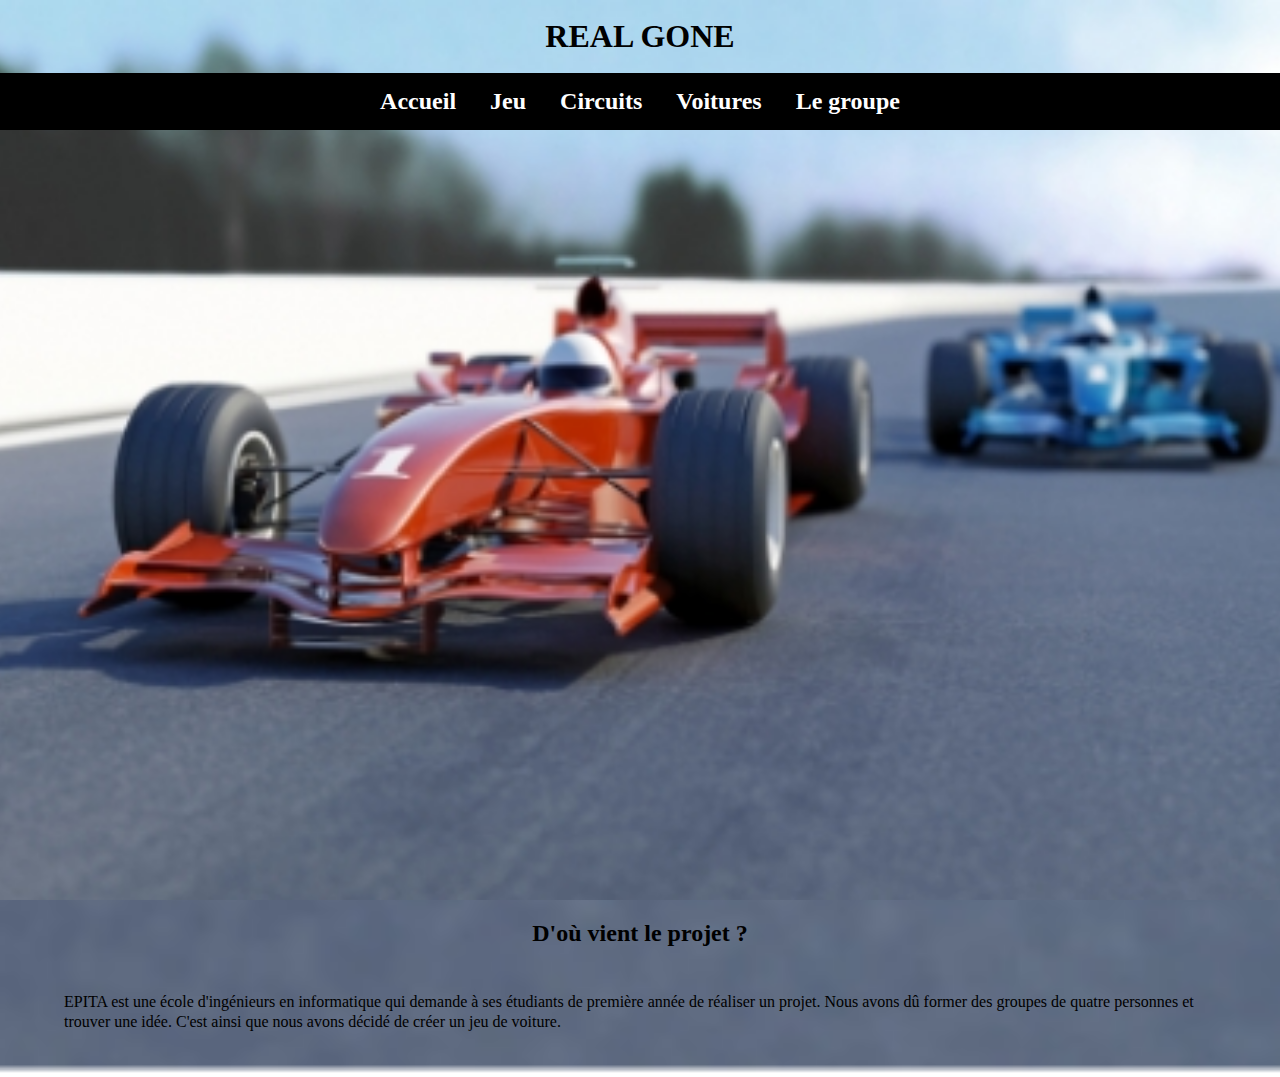
==== index.html @ 227c95fd "rename" ====
<!DOCTYPE html>
<html lang="fr">
  <head>
    <title>Real Gone</title>
    <meta charset="utf-8" />
    <link rel="stylesheet" href="style.css" />
  </head>

  <body>
    <header>
      <h1>REAL GONE</h1>
      <nav>
        <a class="navig" href="index.html">Accueil</a>
        <a class="navig" href="lejeu.html">Jeu</a>
        <a class="navig" href="circuits.html">Circuits</a>
        <a class="navig" href="voitures.html">Voitures</a>
        <a class="navig" href="groupe.html">Le groupe</a>
      </nav>
    </header>

    <div class="block">
      <h2>D'où vient le projet ?</h2>
      <p>
        EPITA est une école d'ingénieurs en informatique qui demande à ses
        étudiants de première année de réaliser un projet. Nous avons dû
        former des groupes de quatre personnes et trouver une idée. C'est
        ainsi que nous avons décidé de créer un jeu de voiture.
      </p>
   </div>
  </body>
</html>
---- style.css ----
body{
  margin:0;
  padding:0;
  width: 100%;
  background-image: url("background_road.png");
  background-size: cover;
}

header{
  width:100%;
  height: 100vh; /*vh = hauteur d'écran */
  background: url("background_header.jpg") no-repeat 50% 50%;
  background-size: cover;
  text-align: center;
}

nav{
  padding: 0;
  margin: 0;
  width:100%;
  background-color: black;
}

nav a{
  text-align: center;
  padding: 15px;
  display: inline-block;
}

nav >.navig{
  text-decoration: none;
  color: white;
  font-size: 150%;
  font-weight: bold;
}

nav >.navig:hover{
  text-decoration: none;
  font-weight:bold;
  color: rgb(177,214,240);
}


h1{
  font-size: 200%;
  font-weight: bold;
  margin:0;
  text-align: center;
  padding: 2vh;
}

h2{
  font-size: 150%;
  font-weight: bold;
  text-align: center;
}

p{
  margin: 5vh auto;
  line-height: 20px;
  width:90%;
  color: black;
}

.block{
  /* outline: solid black;
  outline-offset: 10px;  */
}

.lien{
  text-decoration: none;
  color: black;
}

.lien:hover{
  text-decoration: none;
  font-weight:bold;
}
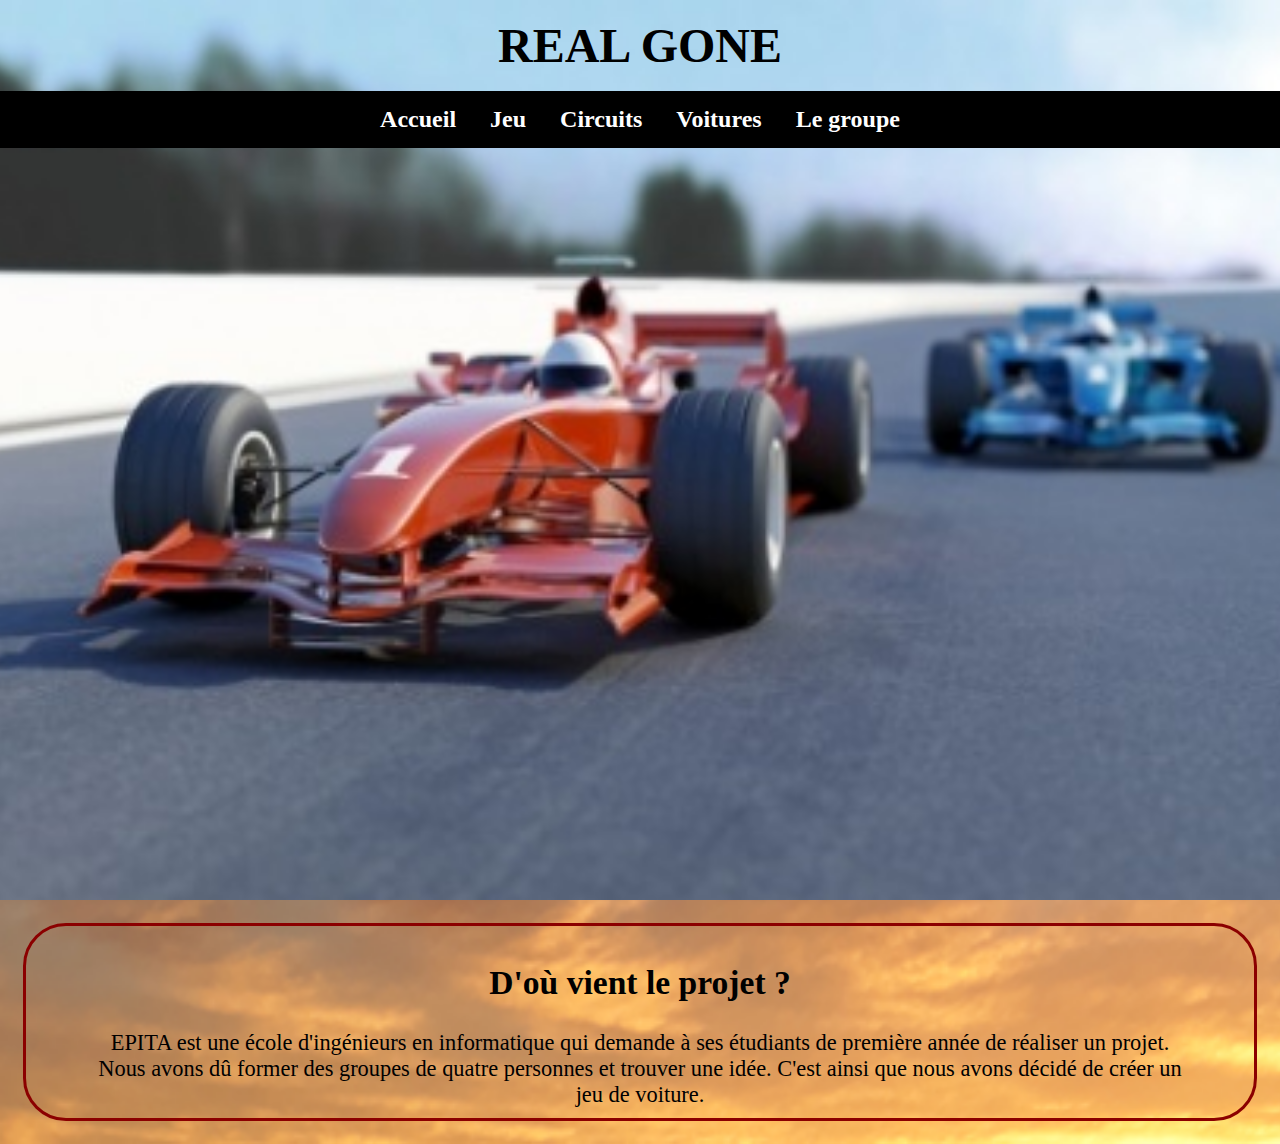
==== commit a8ea0a0d: "truc" ====
--- a/index.html
+++ b/index.html
@@ -8,7 +8,7 @@
 
   <body>
     <header>
-      <h1>REAL GONE</h1>
+      <h1 class="titre">REAL GONE</h1>
       <nav>
         <a class="navig" href="index.html">Accueil</a>
         <a class="navig" href="lejeu.html">Jeu</a>
--- a/style.css
+++ b/style.css
@@ -1,15 +1,25 @@
 body{
+  font-family: "Verdana";
   margin:0;
   padding:0;
   width: 100%;
-  background-image: url("background_road.png");
+  background-image: url("images/background/backSun.png");
   background-size: cover;
+}
+
+footer {
+    display: flex;
+    justify-content: center;
+    padding: 0.1vh;
+    background-image: url("images/background/footer.png");
+    background-size: cover;
+    /* background-color: black; */
 }
 
 header{
   width:100%;
   height: 100vh; /*vh = hauteur d'écran */
-  background: url("background_header.jpg") no-repeat 50% 50%;
+  background: url("images/background/backHeader.jpg") no-repeat 50% 50%;
   background-size: cover;
   text-align: center;
 }
@@ -42,29 +52,56 @@
 
 
 h1{
-  font-size: 200%;
   font-weight: bold;
-  margin:0;
+  margin: 0;
   text-align: center;
   padding: 2vh;
 }
 
+.titre{
+  font-size: 300%;
+}
+
+.categorie{
+  color: darkred;
+  font-size: 250%;
+}
+
+.block{
+  display:flow-root;
+  margin: 4vh;
+  outline: solid darkred;
+  outline-offset: 10px;
+  border-radius: 30px;
+  text-align: center;
+  font-size: 1.4rem;
+}
+
+#felix{
+  outline: solid  gold;
+}
+
 h2{
-  font-size: 150%;
+  margin-left: auto;
+  margin-right: auto;
+  font-weight: bold;
+  text-align: center;
+}
+
+h3{
+  margin-left: auto;
+  margin-right: auto;
+  margin-top: 0px;
+  margin-bottom: 10px;
   font-weight: bold;
   text-align: center;
 }
 
 p{
-  margin: 5vh auto;
-  line-height: 20px;
+  margin: auto;
   width:90%;
   color: black;
-}
-
-.block{
-  /* outline: solid black;
-  outline-offset: 10px;  */
+  text-align: center;
 }
 
 .lien{
@@ -76,3 +113,29 @@
   text-decoration: none;
   font-weight:bold;
 }
+
+
+.image_left{
+  float: left;
+  margin: 1vh;
+  margin-right: 4vh;
+  border-radius: 30px;
+
+}
+
+.image_right{
+  float: right;
+  margin: 1vh;
+  margin-left: 4vh;
+  border-radius: 30px;
+}
+
+#car1{
+  width:25%;
+}
+#car2{
+  width:30%;
+}
+#photoID{
+  width:25%;
+}
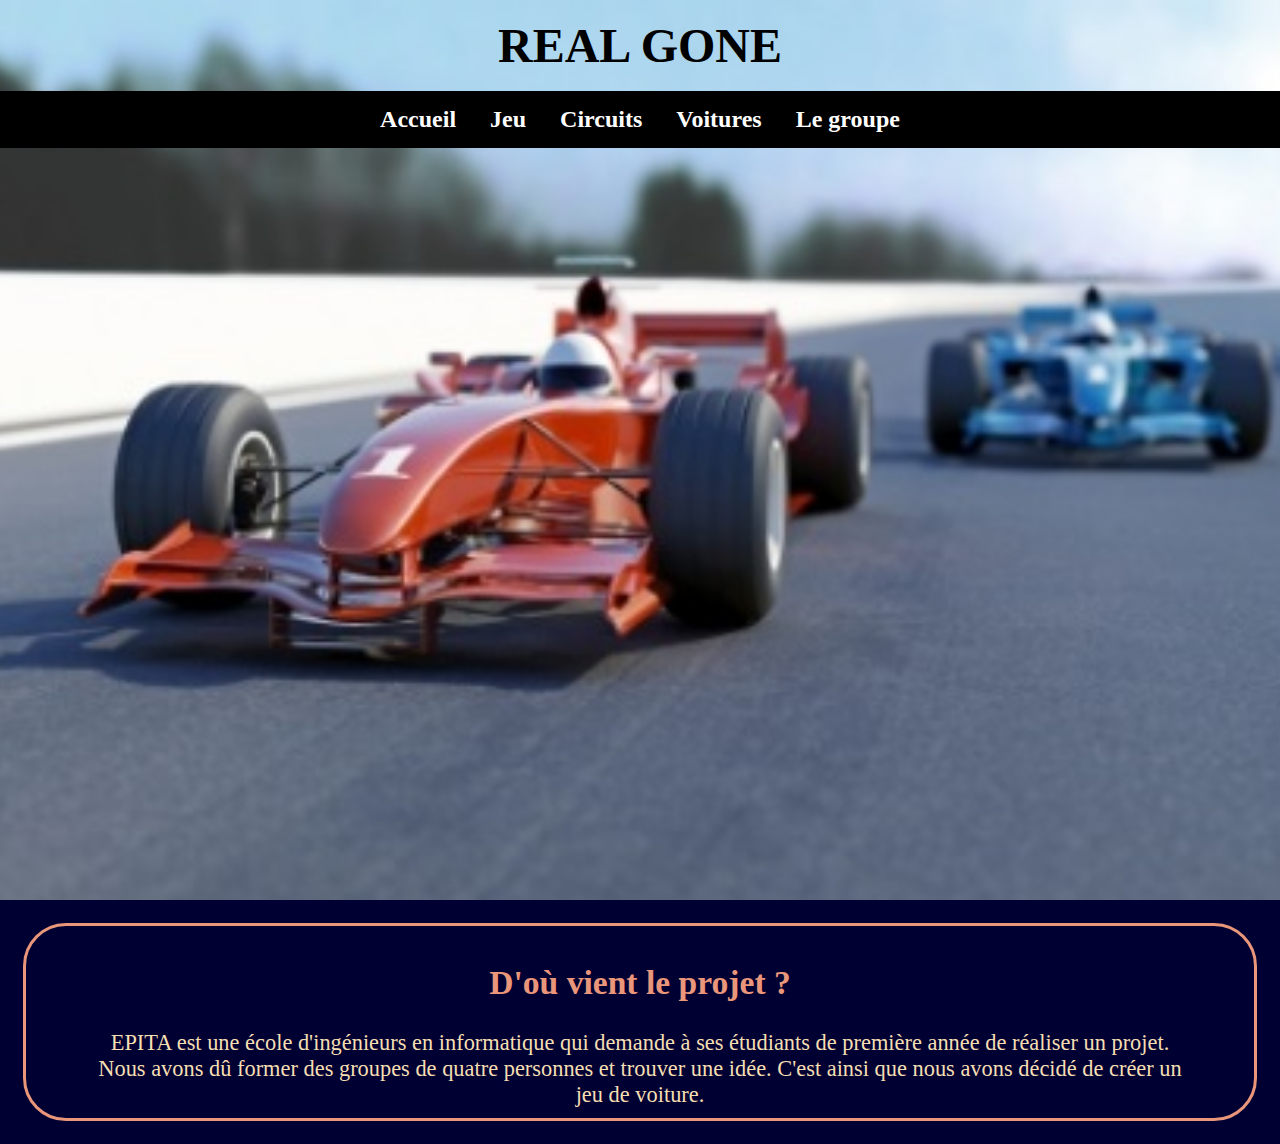
==== commit aaf588d4: "fix color + navbar" ====
--- a/index.html
+++ b/index.html
@@ -9,13 +9,13 @@
   <body>
     <header>
       <h1 class="titre">REAL GONE</h1>
-      <nav>
+      <div id = "navbar">
         <a class="navig" href="index.html">Accueil</a>
         <a class="navig" href="lejeu.html">Jeu</a>
         <a class="navig" href="circuits.html">Circuits</a>
         <a class="navig" href="voitures.html">Voitures</a>
         <a class="navig" href="groupe.html">Le groupe</a>
-      </nav>
+      </div>
     </header>
 
     <div class="block">
@@ -28,4 +28,5 @@
       </p>
    </div>
   </body>
+  <script src="script.js"></script>
 </html>
--- a/style.css
+++ b/style.css
@@ -3,17 +3,8 @@
   margin:0;
   padding:0;
   width: 100%;
-  background-image: url("images/background/backSun.png");
+  background-color: rgb(0,0,50);
   background-size: cover;
-}
-
-footer {
-    display: flex;
-    justify-content: center;
-    padding: 0.1vh;
-    background-image: url("images/background/footer.png");
-    background-size: cover;
-    /* background-color: black; */
 }
 
 header{
@@ -24,32 +15,48 @@
   text-align: center;
 }
 
-nav{
+#navbar {
+  overflow: hidden;
   padding: 0;
   margin: 0;
   width:100%;
   background-color: black;
 }
 
-nav a{
+#navbar a {
   text-align: center;
   padding: 15px;
   display: inline-block;
 }
 
-nav >.navig{
+#navbar >.navig{
   text-decoration: none;
   color: white;
   font-size: 150%;
   font-weight: bold;
 }
 
-nav >.navig:hover{
+
+#navbar >.navig:hover{
   text-decoration: none;
   font-weight:bold;
   color: rgb(177,214,240);
 }
 
+
+.content {
+  padding: 16px;
+}
+
+.sticky {
+  position: fixed;
+  top: 0;
+  width: 100%;
+}
+
+.sticky + .content {
+  padding-top: 60px;
+}
 
 h1{
   font-weight: bold;
@@ -63,18 +70,18 @@
 }
 
 .categorie{
-  color: darkred;
+  color: rgb(145,145,255);
   font-size: 250%;
 }
 
 .block{
   display:flow-root;
   margin: 4vh;
-  outline: solid darkred;
   outline-offset: 10px;
   border-radius: 30px;
   text-align: center;
   font-size: 1.4rem;
+  outline: solid darkSalmon;
 }
 
 #felix{
@@ -86,6 +93,7 @@
   margin-right: auto;
   font-weight: bold;
   text-align: center;
+  color: darkSalmon;
 }
 
 h3{
@@ -95,18 +103,19 @@
   margin-bottom: 10px;
   font-weight: bold;
   text-align: center;
+  color: darkSalmon;
 }
 
 p{
   margin: auto;
   width:90%;
-  color: black;
+  color: wheat;
   text-align: center;
 }
 
 .lien{
   text-decoration: none;
-  color: black;
+  color: darkSalmon;
 }
 
 .lien:hover{
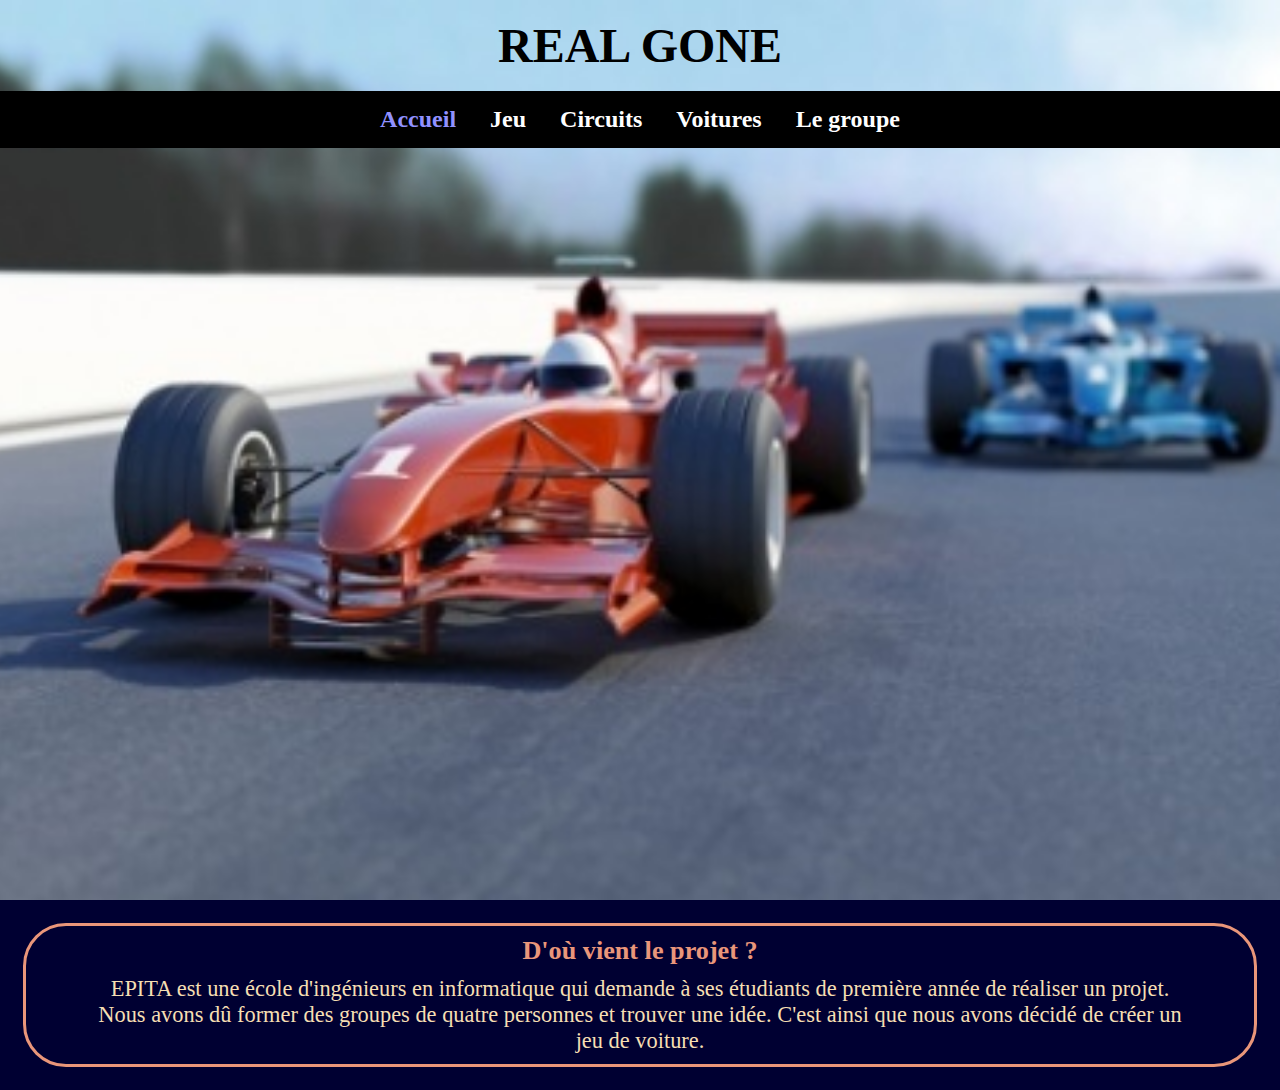
==== commit f03df991: "soutenance 2" ====
--- a/index.html
+++ b/index.html
@@ -10,7 +10,7 @@
     <header>
       <h1 class="titre">REAL GONE</h1>
       <div id = "navbar">
-        <a class="navig" href="index.html">Accueil</a>
+        <a class="navig" id="actuel" href="index.html">Accueil</a>
         <a class="navig" href="lejeu.html">Jeu</a>
         <a class="navig" href="circuits.html">Circuits</a>
         <a class="navig" href="voitures.html">Voitures</a>
@@ -19,7 +19,7 @@
     </header>
 
     <div class="block">
-      <h2>D'où vient le projet ?</h2>
+      <h3>D'où vient le projet ?</h3>
       <p>
         EPITA est une école d'ingénieurs en informatique qui demande à ses
         étudiants de première année de réaliser un projet. Nous avons dû
--- a/style.css
+++ b/style.css
@@ -40,7 +40,13 @@
 #navbar >.navig:hover{
   text-decoration: none;
   font-weight:bold;
-  color: rgb(177,214,240);
+  /* color: rgb(177,214,240); */
+  color: rgb(145,145,255);
+}
+
+#navbar >#actuel{
+  /* color: rgb(177,214,240); */
+  color: rgb(145,145,255);
 }
 
 
@@ -148,3 +154,12 @@
 #photoID{
   width:25%;
 }
+#map1{
+  width:46%;
+}
+#map2{
+  width:49%;
+}
+#map3{
+  width:49%;
+}
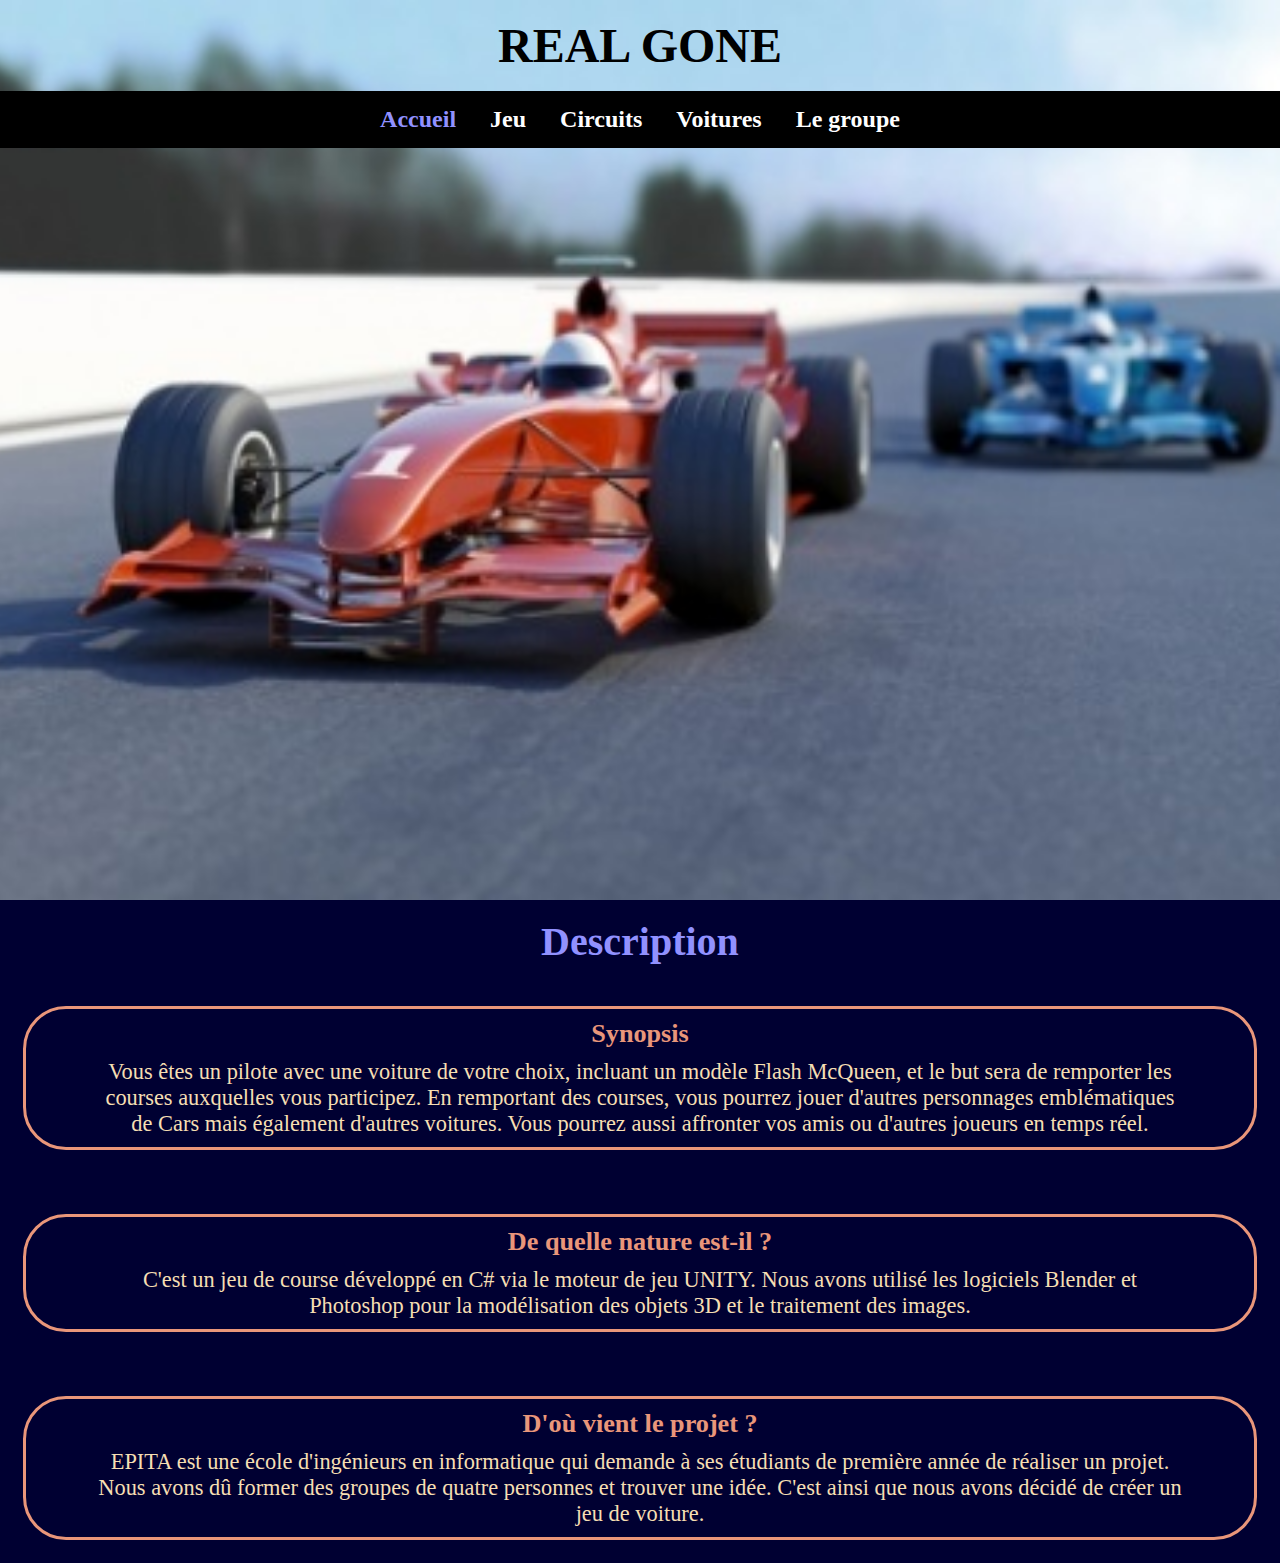
==== commit d2f3e951: "modifs site" ====
--- a/index.html
+++ b/index.html
@@ -18,6 +18,34 @@
       </div>
     </header>
 
+    <h1 class ="categorie">Description</h1>
+
+
+    <div class="block">
+      <h3>Synopsis</h3>
+      <p>
+        Vous êtes un pilote avec une voiture de votre choix, incluant un
+        modèle Flash McQueen, et le but sera de remporter les courses
+        auxquelles vous participez. En remportant des courses, vous pourrez
+        jouer d'autres personnages emblématiques de Cars mais également
+        d'autres voitures. Vous pourrez aussi affronter vos amis ou d'autres
+        joueurs en temps réel.
+      </p>
+   </div>
+
+    <br />
+
+    <div class="block">
+      <h3>De quelle nature est-il ?</h3>
+      <p>
+        C'est un jeu de course développé en C# via le moteur de jeu UNITY.
+        Nous avons utilisé les logiciels Blender et Photoshop pour la
+        modélisation des objets 3D et le traitement des images.
+      </p>
+   </div>
+
+   <br/>
+
     <div class="block">
       <h3>D'où vient le projet ?</h3>
       <p>
@@ -27,6 +55,7 @@
         ainsi que nous avons décidé de créer un jeu de voiture.
       </p>
    </div>
+   
   </body>
   <script src="script.js"></script>
 </html>
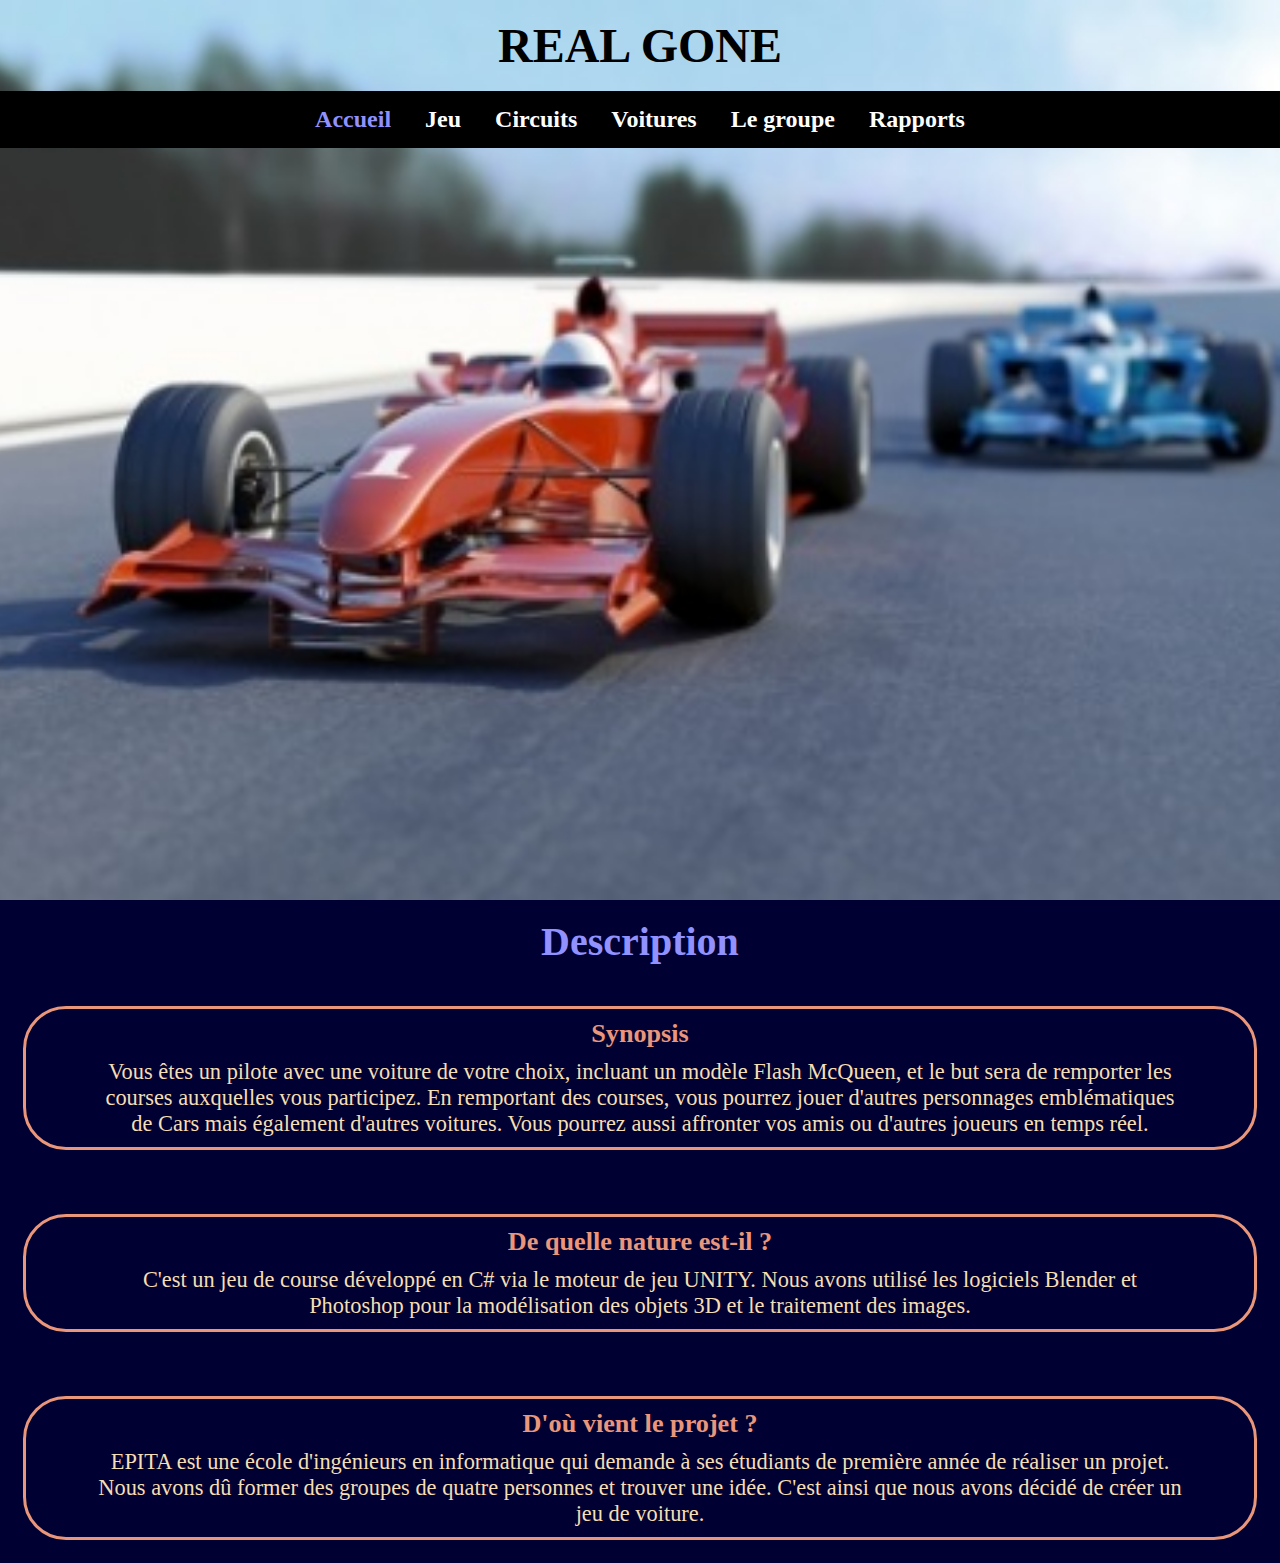
==== commit b4ae430d: "ajout de l'onglet rapport au site" ====
--- a/index.html
+++ b/index.html
@@ -15,6 +15,7 @@
         <a class="navig" href="circuits.html">Circuits</a>
         <a class="navig" href="voitures.html">Voitures</a>
         <a class="navig" href="groupe.html">Le groupe</a>
+        <a class="navig" href="rapports.html">Rapports</a>
       </div>
     </header>
 
@@ -22,40 +23,46 @@
 
 
     <div class="block">
-      <h3>Synopsis</h3>
-      <p>
-        Vous êtes un pilote avec une voiture de votre choix, incluant un
-        modèle Flash McQueen, et le but sera de remporter les courses
-        auxquelles vous participez. En remportant des courses, vous pourrez
-        jouer d'autres personnages emblématiques de Cars mais également
-        d'autres voitures. Vous pourrez aussi affronter vos amis ou d'autres
-        joueurs en temps réel.
-      </p>
+      <div class="text">
+        <h3>Synopsis</h3>
+        <p>
+          Vous êtes un pilote avec une voiture de votre choix, incluant un
+          modèle Flash McQueen, et le but sera de remporter les courses
+          auxquelles vous participez. En remportant des courses, vous pourrez
+          jouer d'autres personnages emblématiques de Cars mais également
+          d'autres voitures. Vous pourrez aussi affronter vos amis ou d'autres
+          joueurs en temps réel.
+        </p>
+      </div>
    </div>
 
     <br />
 
     <div class="block">
-      <h3>De quelle nature est-il ?</h3>
-      <p>
-        C'est un jeu de course développé en C# via le moteur de jeu UNITY.
-        Nous avons utilisé les logiciels Blender et Photoshop pour la
-        modélisation des objets 3D et le traitement des images.
-      </p>
+      <div class="text">
+        <h3>De quelle nature est-il ?</h3>
+        <p>
+          C'est un jeu de course développé en C# via le moteur de jeu UNITY.
+          Nous avons utilisé les logiciels Blender et Photoshop pour la
+          modélisation des objets 3D et le traitement des images.
+        </p>
+      </div>
    </div>
 
    <br/>
 
     <div class="block">
-      <h3>D'où vient le projet ?</h3>
-      <p>
-        EPITA est une école d'ingénieurs en informatique qui demande à ses
-        étudiants de première année de réaliser un projet. Nous avons dû
-        former des groupes de quatre personnes et trouver une idée. C'est
-        ainsi que nous avons décidé de créer un jeu de voiture.
-      </p>
+      <div class="text">
+        <h3>D'où vient le projet ?</h3>
+        <p>
+          EPITA est une école d'ingénieurs en informatique qui demande à ses
+          étudiants de première année de réaliser un projet. Nous avons dû
+          former des groupes de quatre personnes et trouver une idée. C'est
+          ainsi que nous avons décidé de créer un jeu de voiture.
+        </p>
+      </div>
    </div>
-   
+
   </body>
   <script src="script.js"></script>
 </html>
--- a/style.css
+++ b/style.css
@@ -81,13 +81,22 @@
 }
 
 .block{
-  display:flow-root;
+  display:flex;
   margin: 4vh;
   outline-offset: 10px;
+  justify-content: center;
   border-radius: 30px;
-  text-align: center;
+  align-content: center;
   font-size: 1.4rem;
   outline: solid darkSalmon;
+}
+
+.text{
+  display: flex;
+  flex-direction: column;
+  align-content: center;
+  justify-content: center;
+  text-align: center;
 }
 
 #felix{
@@ -114,6 +123,8 @@
 
 p{
   margin: auto;
+  margin-top: 0px;
+  margin-bottom: 0px;
   width:90%;
   color: wheat;
   text-align: center;
@@ -129,6 +140,9 @@
   font-weight:bold;
 }
 
+img{
+  height: 100%;
+}
 
 .image_left{
   float: left;
@@ -149,7 +163,15 @@
   width:25%;
 }
 #car2{
-  width:30%;
+  width:28%;
+}
+
+#car3{
+  width:25%;
+}
+
+#car4{
+  width:28%;
 }
 #photoID{
   width:25%;
@@ -163,3 +185,7 @@
 #map3{
   width:49%;
 }
+
+#map4{
+  width:49%;
+}
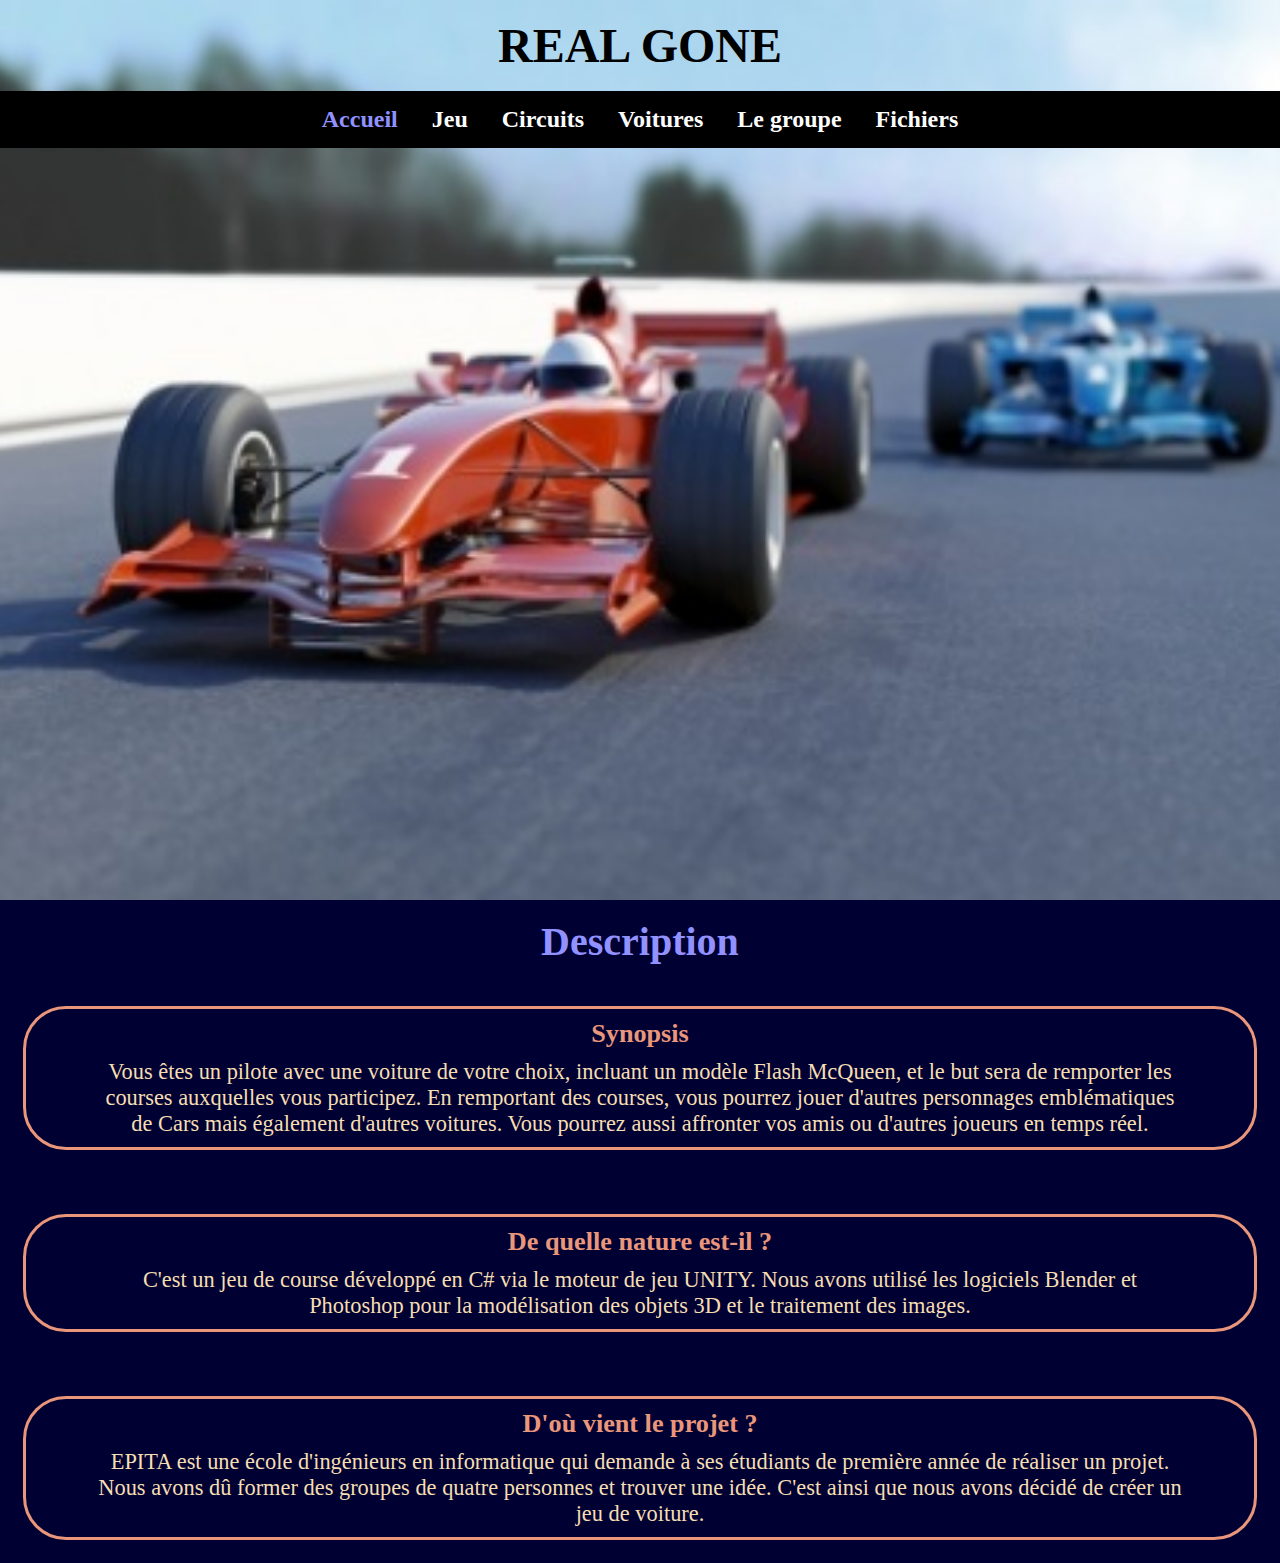
==== commit c2cae1da: "add uygvigy" ====
--- a/index.html
+++ b/index.html
@@ -15,7 +15,7 @@
         <a class="navig" href="circuits.html">Circuits</a>
         <a class="navig" href="voitures.html">Voitures</a>
         <a class="navig" href="groupe.html">Le groupe</a>
-        <a class="navig" href="rapports.html">Rapports</a>
+        <a class="navig" href="rapports.html">Fichiers</a>
       </div>
     </header>
 
